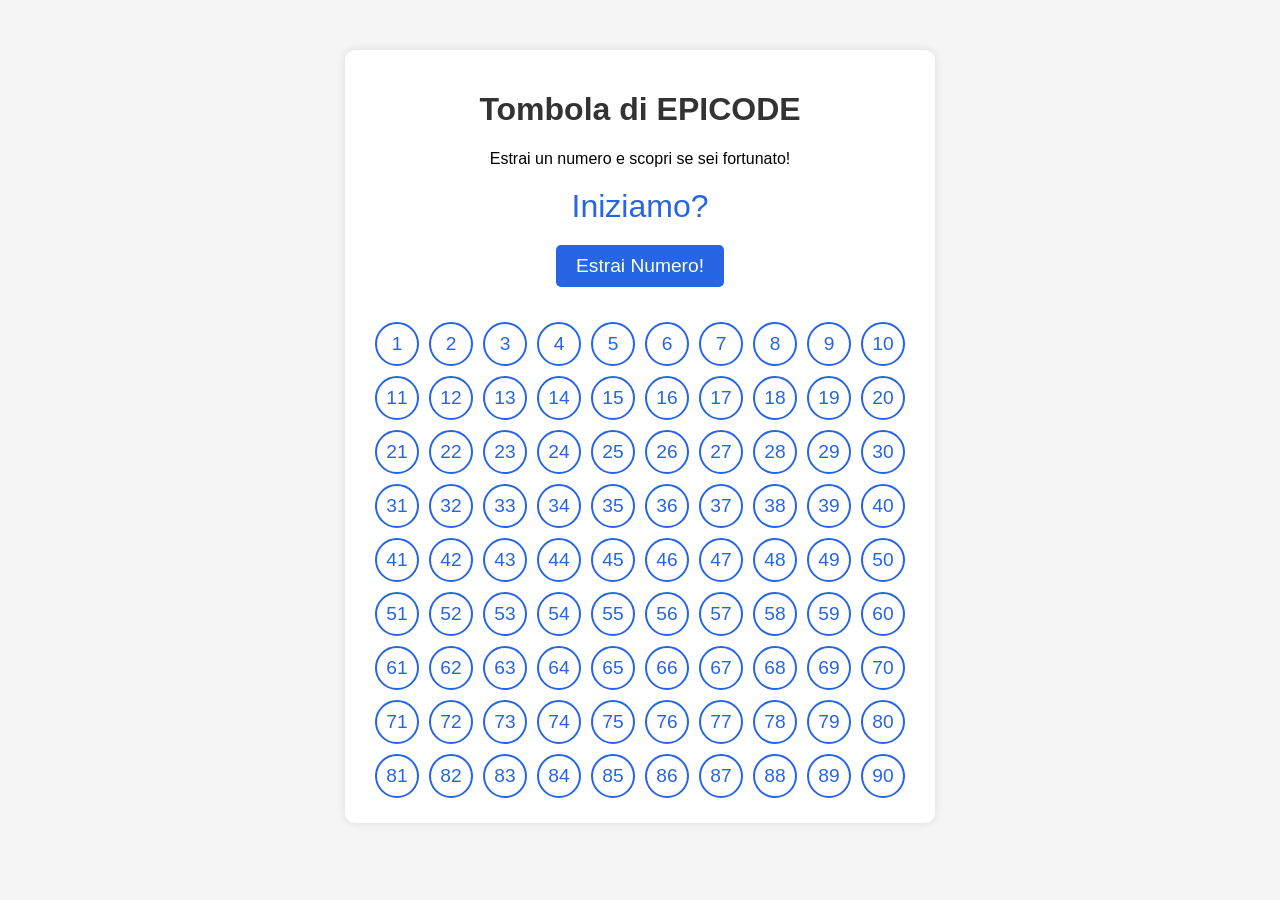
==== tombola.html @ 49d4a1cd "first commit" ====
<!DOCTYPE html>
<html lang="en">
  <head>
    <meta charset="UTF-8" />
    <meta name="viewport" content="width=device-width, initial-scale=1.0" />
    <title>Tombola Magica</title>
    <link rel="stylesheet" href="./style.css" />
  </head>
  <body>
    <div id="tombola">
      <h1>Tombola di EPICODE</h1>
      <p>Estrai un numero e scopri se sei fortunato!</p>
      <div id="numeroEstratto">Iniziamo?</div>
      <button id="estraiBtn" class="button" onclick="estraiNumero()">
        Estrai Numero!
      </button>
      <!--       <button id="resetBtn" class="button" onclick="resetTombola()">
        Ricominciamo?
      </button> -->
      <div id="cartellone"></div>
    </div>
    <script src="./script.js"></script>
  </body>
</html>
---- style.css ----
body {
  font-family: "Gill Sans", "Gill Sans MT", Calibri, "Trebuchet MS", sans-serif;
  background-color: #f5f5f5;
  text-align: center;
  margin: 0;
  padding: 0;
}

#tombola {
  max-width: 550px;
  margin: 50px auto;
  background-color: #fff;
  padding: 20px;
  border-radius: 10px;
  box-shadow: 0 0 10px rgba(0, 0, 0, 0.1);
}

h1 {
  color: #333;
}

#numeroEstratto {
  font-size: 2em;
  margin-top: 20px;
  color: #2665e4;
}

.button {
  background-color: #2665e4;
  color: #fff;
  padding: 10px 20px;
  font-size: 1.2em;
  cursor: pointer;
  border: none;
  border-radius: 5px;
  margin-top: 20px;
}

.button:hover {
  background-color: #333;
}

#resetBtn {
  display: none;
}

#cartellone {
  display: flex;
  flex-wrap: wrap;
  justify-content: center;
  margin-top: 30px;
}

.numero {
  width: 40px;
  height: 40px;
  border: 2px solid #2665e4;
  border-radius: 50%;
  display: flex;
  align-items: center;
  justify-content: center;
  font-size: 1.2em;
  color: #2665e4;
  margin: 5px;
}

.estratto {
  background-color: #2665e4;
  color: #fff;
}
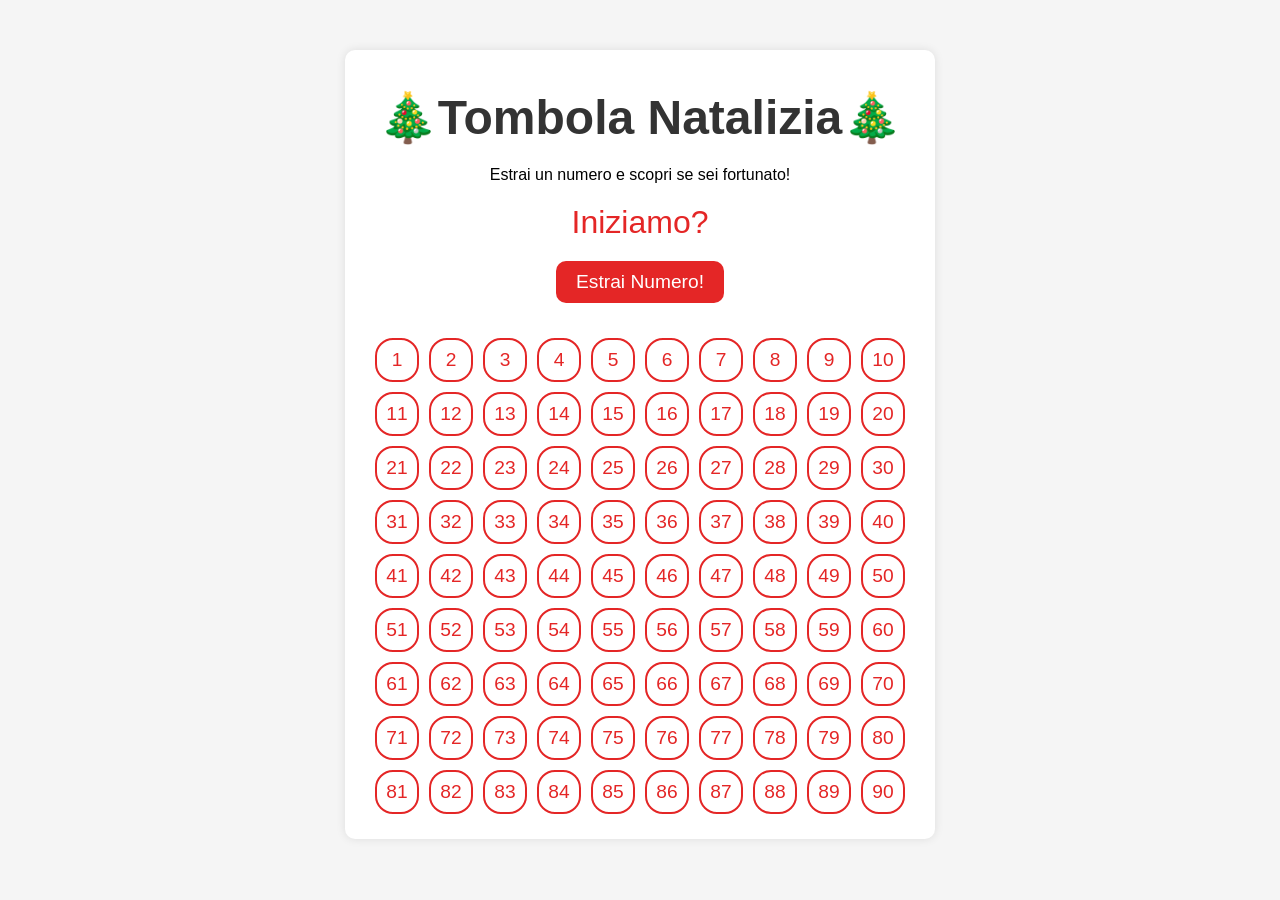
==== commit bb00881a: "modifiche, aggiunta verifica" ====
--- a/tombola.html
+++ b/tombola.html
@@ -4,21 +4,22 @@
     <meta charset="UTF-8" />
     <meta name="viewport" content="width=device-width, initial-scale=1.0" />
     <title>Tombola Magica</title>
-    <link rel="stylesheet" href="./style.css" />
+    <link rel="stylesheet" href="./assets/reset.css" />
+    <link rel="stylesheet" href="./assets/style.css" />
   </head>
   <body>
     <div id="tombola">
-      <h1>Tombola di EPICODE</h1>
+      <h1>🎄Tombola Natalizia🎄</h1>
       <p>Estrai un numero e scopri se sei fortunato!</p>
       <div id="numeroEstratto">Iniziamo?</div>
       <button id="estraiBtn" class="button" onclick="estraiNumero()">
         Estrai Numero!
       </button>
-      <!--       <button id="resetBtn" class="button" onclick="resetTombola()">
+      <div id="cartellone"></div>
+      <button id="resetBtn" class="button" onclick="resetTombola()">
         Ricominciamo?
-      </button> -->
-      <div id="cartellone"></div>
+      </button>
     </div>
-    <script src="./script.js"></script>
+    <script src="./js/script.js"></script>
   </body>
 </html>
--- a/assets/style.css
+++ b/assets/style.css
@@ -0,0 +1,74 @@
+body {
+  font-family: "Gill Sans", "Gill Sans MT", Calibri, "Trebuchet MS", sans-serif;
+  background-color: #f5f5f5;
+  text-align: center;
+  margin: 0;
+  padding: 0;
+}
+
+#tombola {
+  max-width: 550px;
+  margin: 50px auto;
+  background-color: #ffffff;
+  padding: 20px;
+  border-radius: 10px;
+  box-shadow: 0 0 10px rgba(0, 0, 0, 0.1);
+}
+
+h1 {
+  font-size: 3em;
+  font-weight: bold;
+  margin-top: 20px;
+  margin-bottom: 20px;
+  color: #333;
+}
+
+#numeroEstratto {
+  font-size: 2em;
+  margin-top: 20px;
+  color: #e42626;
+}
+
+.button {
+  background-color: #e42626;
+  color: #fff;
+  padding: 10px 20px;
+  font-size: 1.2em;
+  cursor: pointer;
+  border: none;
+  border-radius: 10px;
+  margin-top: 20px;
+}
+
+.button:hover {
+  background-color: #333;
+}
+
+#resetBtn {
+  display: none;
+}
+
+#cartellone {
+  display: flex;
+  flex-wrap: wrap;
+  justify-content: center;
+  margin-top: 30px;
+}
+
+.numero {
+  width: 40px;
+  height: 40px;
+  border: 2px solid #e42626;
+  border-radius: 18px;
+  display: flex;
+  align-items: center;
+  justify-content: center;
+  font-size: 1.2em;
+  color: #e42626;
+  margin: 5px;
+}
+
+.estratto {
+  background-color: #e42626;
+  color: #fff;
+}
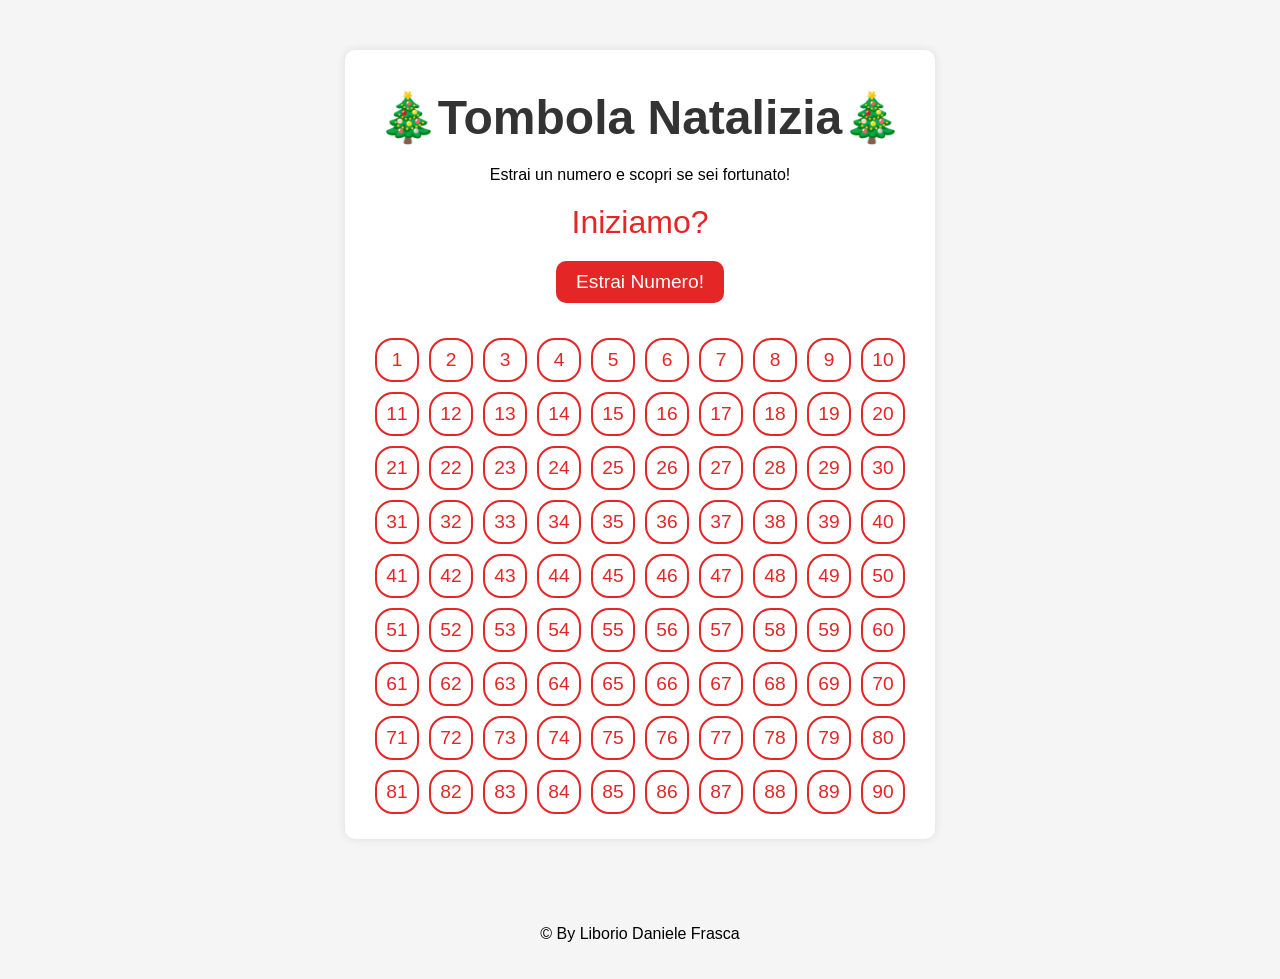
==== commit 13adbde3: "modifiche" ====
--- a/tombola.html
+++ b/tombola.html
@@ -20,6 +20,9 @@
         Ricominciamo?
       </button>
     </div>
+    <footer id="footer-bar">
+      <p>&copy By Liborio Daniele Frasca</p>
+    </footer>
     <script src="./js/script.js"></script>
   </body>
 </html>
--- a/assets/style.css
+++ b/assets/style.css
@@ -72,3 +72,9 @@
   background-color: #e42626;
   color: #fff;
 }
+
+#footer-bar {
+  text-align: center;
+  color: black;
+  padding: 20px;
+}
